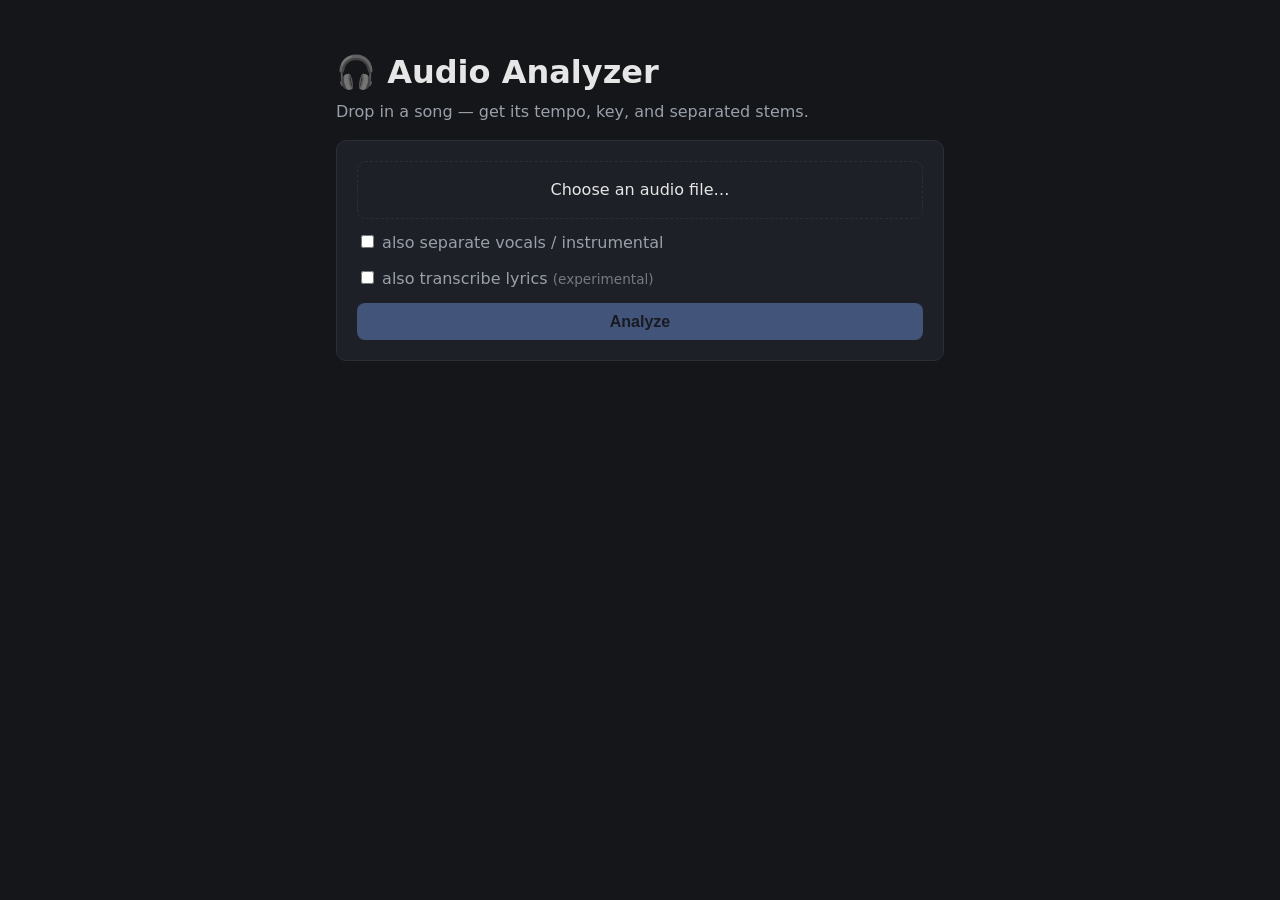
==== static/index.html @ 4c68f561 "Add song structure segmentation via agglomerative clustering estimate_structure() beat-syncs MFCCs (" ====
<!doctype html>
<html lang="en">
<head>
  <meta charset="utf-8">
  <meta name="viewport" content="width=device-width, initial-scale=1">
  <title>Audio Analyzer</title>
  <link rel="stylesheet" href="/static/style.css">
</head>
<body>
  <main>
    <h1>🎧 Audio Analyzer</h1>
    <p class="tagline">Drop in a song — get its tempo, key, and separated stems.</p>

    <form id="upload-form">
      <label class="file-picker" for="file-input" id="file-picker">
        <input type="file" id="file-input"
               accept=".flac,.wav,.mp3,.ogg,.aiff,.aif,.m4a">
        <span id="file-label">Choose an audio file…</span>
      </label>

      <label class="checkbox" id="separate-wrap">
        <input type="checkbox" id="separate-checkbox">
        also separate vocals / instrumental
      </label>

      <label class="checkbox" id="transcribe-wrap">
        <input type="checkbox" id="transcribe-checkbox">
        also transcribe lyrics <span class="exp">(experimental)</span>
      </label>

      <button id="go" disabled>Analyze</button>
    </form>

    <p id="error" hidden></p>

    <section id="results" hidden>
      <h2 id="result-name"></h2>
      <dl id="facts"></dl>

      <details id="chord-details" hidden>
        <summary>chord timeline</summary>
        <div id="chord-timeline"></div>
      </details>

      <details id="structure-details" hidden>
        <summary>song structure</summary>
        <div id="structure-timeline"></div>
      </details>

      <div id="separation" hidden>
        <p id="sep-status">queued…</p>
        <div id="stems" hidden>
          <div class="stem">
            <span class="stem-name">vocals</span>
            <audio controls preload="none" id="audio-vocals"></audio>
            <a id="dl-vocals" download="vocals.flac">download</a>
          </div>
          <div class="stem">
            <span class="stem-name">instrumental</span>
            <audio controls preload="none" id="audio-inst"></audio>
            <a id="dl-inst" download="no_vocals.flac">download</a>
          </div>
        </div>
      </div>

      <div id="lyrics" hidden>
        <p id="lyrics-status">queued…</p>
        <pre id="lyrics-text" hidden></pre>
      </div>
    </section>
  </main>
  <script src="/static/app.js"></script>
</body>
</html>
---- static/style.css ----
:root {
  --bg: #14161a;
  --card: #1d2026;
  --text: #e6e6e6;
  --muted: #9aa0aa;
  --accent: #7aa2f7;
  --border: #2a2e36;
}

* { box-sizing: border-box; }

body {
  margin: 0;
  background: var(--bg);
  color: var(--text);
  font-family: system-ui, sans-serif;
  line-height: 1.5;
}

main {
  max-width: 40rem;
  margin: 3rem auto;
  padding: 0 1rem;
}

h1 { margin-bottom: 0.25rem; }
.tagline { color: var(--muted); margin-top: 0; }

form {
  display: flex;
  flex-direction: column;
  gap: 0.75rem;
  background: var(--card);
  border: 1px solid var(--border);
  border-radius: 10px;
  padding: 1.25rem;
}

.file-picker {
  display: block;
  border: 1px dashed var(--border);
  border-radius: 8px;
  padding: 1rem;
  text-align: center;
  cursor: pointer;
  overflow-wrap: anywhere;
}
.file-picker:hover { border-color: var(--accent); }

/* Hide the native control but keep it keyboard-accessible. */
.file-picker input {
  position: absolute;
  width: 1px; height: 1px;
  opacity: 0;
}

.checkbox { color: var(--muted); }
.checkbox.disabled { opacity: 0.4; }

button {
  background: var(--accent);
  color: #10131a;
  border: none;
  border-radius: 8px;
  padding: 0.6rem 1rem;
  font-size: 1rem;
  font-weight: 600;
  cursor: pointer;
}
button:disabled { opacity: 0.4; cursor: default; }

#results {
  background: var(--card);
  border: 1px solid var(--border);
  border-radius: 10px;
  padding: 1.25rem;
  margin-top: 1.5rem;
}
#results h2 { margin-top: 0; overflow-wrap: anywhere; }

#facts {
  display: grid;
  grid-template-columns: 8rem 1fr;
  gap: 0.25rem 1rem;
  margin: 0;
}
#facts dt { color: var(--muted); }
#facts dd { margin: 0; }

#sep-status, #lyrics-status { color: var(--muted); }

#chord-details { margin: 0.75rem 0; }
#chord-details summary { cursor: pointer; color: var(--muted); }

.chord-line {
  display: flex;
  gap: 1rem;
  font-variant-numeric: tabular-nums;
}
.chord-when { color: var(--muted); width: 7rem; }

#lyrics-text {
  background: var(--bg);
  border: 1px solid var(--border);
  border-radius: 8px;
  padding: 0.75rem 1rem;
  white-space: pre-wrap;
  overflow-wrap: anywhere;
  font: inherit;
  margin: 0;
}

.exp { font-size: 0.85em; opacity: 0.7; }

.stem {
  display: flex;
  align-items: center;
  gap: 1rem;
  margin: 0.5rem 0;
}
.stem-name { width: 6rem; color: var(--muted); }
.stem audio { flex: 1; }
.stem a { color: var(--accent); }

#error {
  background: #3a1f24;
  border: 1px solid #6b3238;
  border-radius: 8px;
  padding: 0.75rem 1rem;
  overflow-wrap: anywhere;
}
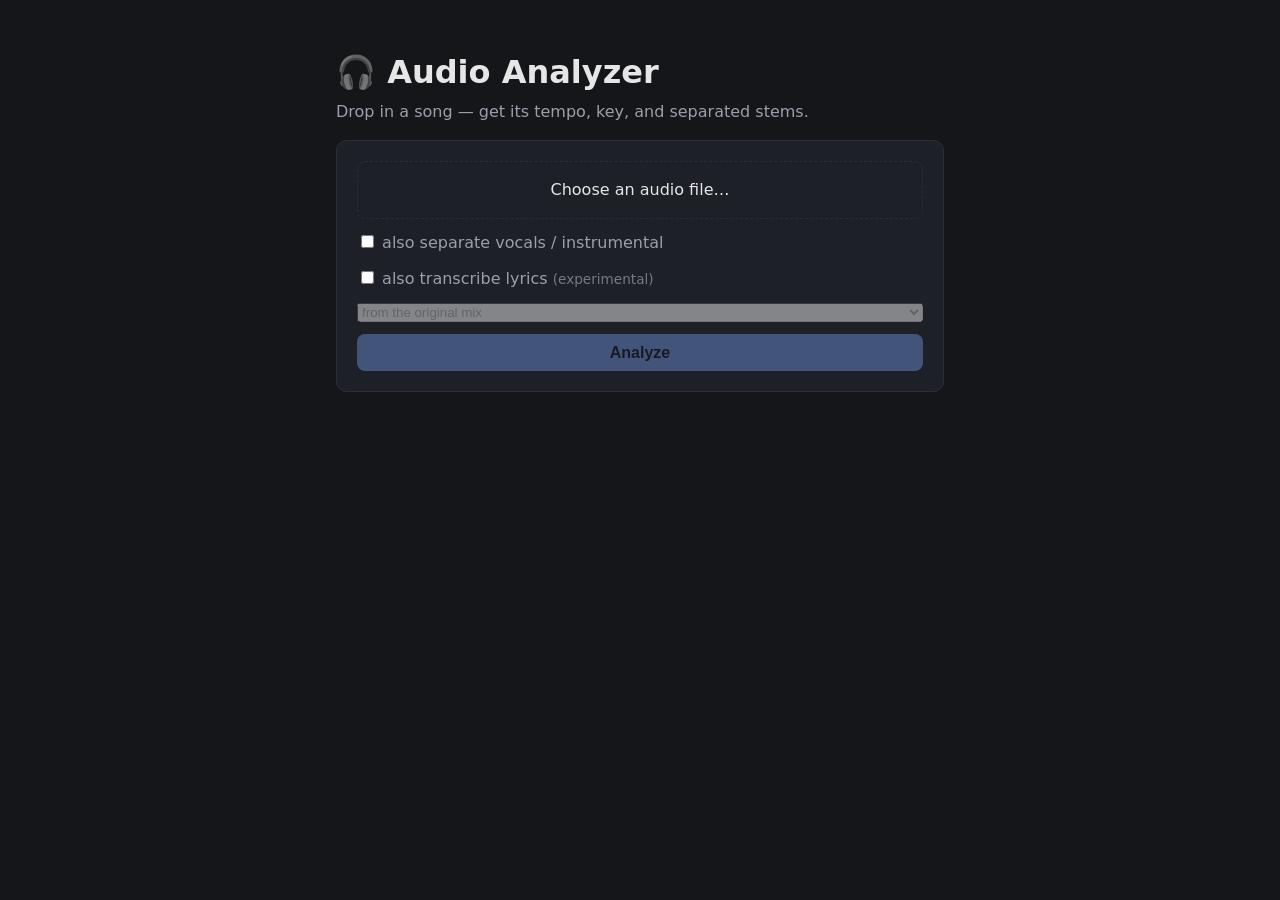
==== commit 77e3427a: "Add DeepFilterNet denoising and lyrics source modes enhance.py wraps DeepFilterNet3 (lazy, cached, t" ====
--- a/static/index.html
+++ b/static/index.html
@@ -27,6 +27,11 @@
         <input type="checkbox" id="transcribe-checkbox">
         also transcribe lyrics <span class="exp">(experimental)</span>
       </label>
+      <select id="lyrics-source" disabled>
+        <option value="mix">from the original mix</option>
+        <option value="denoised">denoised — for speech recordings</option>
+        <option value="vocals">from the isolated vocals — best for songs</option>
+      </select>
 
       <button id="go" disabled>Analyze</button>
     </form>
@@ -45,6 +50,14 @@
       <details id="structure-details" hidden>
         <summary>song structure</summary>
         <div id="structure-timeline"></div>
+      </details>
+
+      <button id="mix-button" class="secondary" hidden>
+        Build a mix from this track
+      </button>
+      <details id="mix-details" hidden>
+        <summary>suggested mix</summary>
+        <div id="mix-list"></div>
       </details>
 
       <div id="separation" hidden>
--- a/static/style.css
+++ b/static/style.css
@@ -98,6 +98,14 @@
   font-variant-numeric: tabular-nums;
 }
 .chord-when { color: var(--muted); width: 7rem; }
+.chord-why { color: var(--muted); font-size: 0.85em; padding-left: 1.5rem; }
+
+button.secondary {
+  background: transparent;
+  color: var(--accent);
+  border: 1px solid var(--accent);
+  margin-top: 0.75rem;
+}
 
 #lyrics-text {
   background: var(--bg);
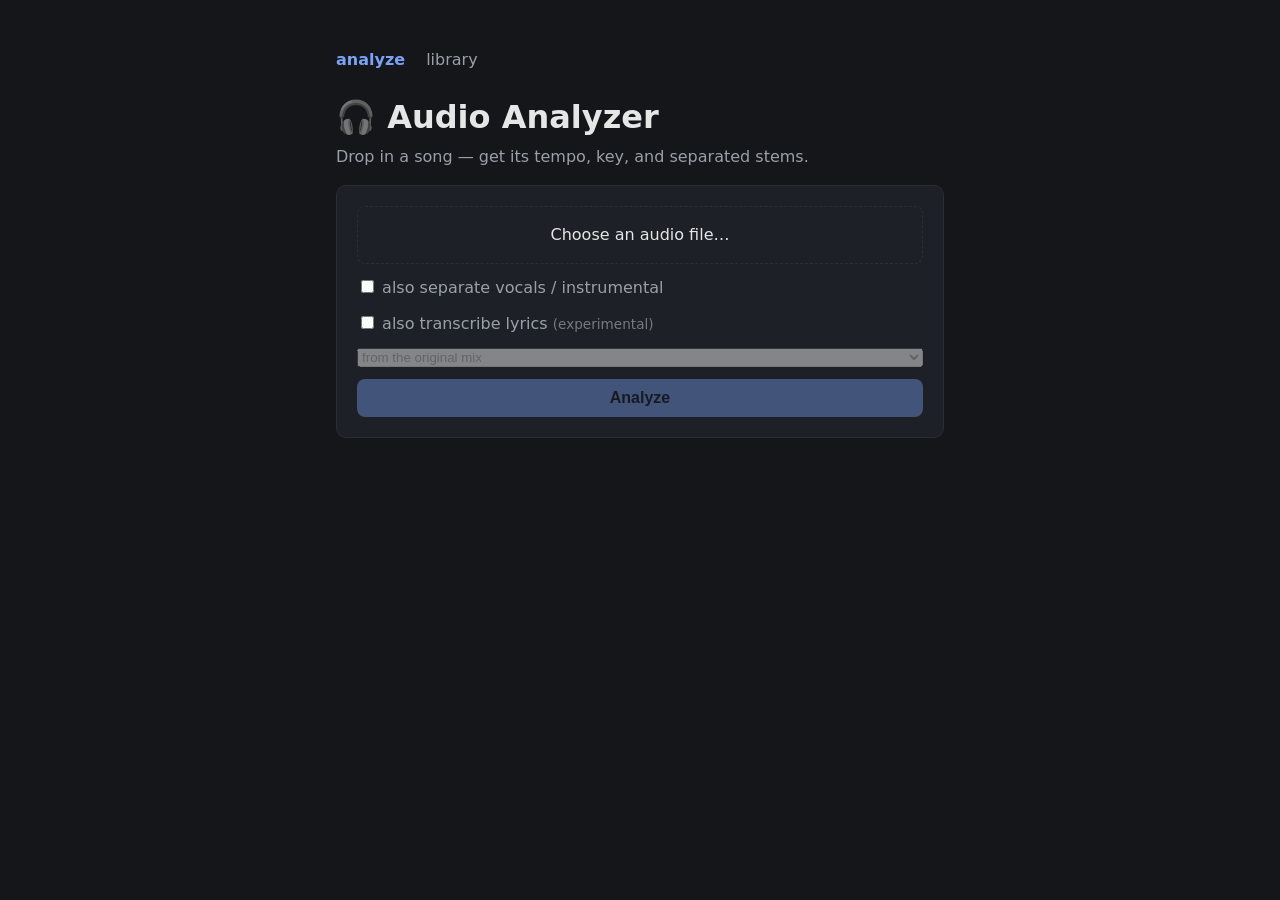
==== commit 92c7d8d2: "Add the library browser page /library serves the collection: sortable table of every analyzed track," ====
--- a/static/index.html
+++ b/static/index.html
@@ -8,6 +8,11 @@
 </head>
 <body>
   <main>
+    <nav class="nav">
+      <a href="/" class="current">analyze</a>
+      <a href="/library">library</a>
+    </nav>
+
     <h1>🎧 Audio Analyzer</h1>
     <p class="tagline">Drop in a song — get its tempo, key, and separated stems.</p>
 
--- a/static/style.css
+++ b/static/style.css
@@ -25,6 +25,50 @@
 
 h1 { margin-bottom: 0.25rem; }
 .tagline { color: var(--muted); margin-top: 0; }
+
+.nav { margin-bottom: 1rem; }
+.nav a {
+  color: var(--muted);
+  text-decoration: none;
+  margin-right: 1rem;
+}
+.nav a.current { color: var(--accent); font-weight: 600; }
+
+#filter {
+  width: 100%;
+  background: var(--bg);
+  border: 1px solid var(--border);
+  border-radius: 8px;
+  color: var(--text);
+  padding: 0.5rem 0.75rem;
+  font: inherit;
+  margin-bottom: 0.75rem;
+}
+
+table { width: 100%; border-collapse: collapse; font-size: 0.95rem; }
+th, td {
+  text-align: left;
+  padding: 0.4rem 0.6rem;
+  border-bottom: 1px solid var(--border);
+  overflow-wrap: anywhere;
+}
+th { color: var(--muted); font-weight: 500; }
+th.sortable { cursor: pointer; user-select: none; }
+th.sortable:hover { color: var(--accent); }
+tbody tr { cursor: pointer; }
+tbody tr:hover { background: var(--card); }
+tbody tr.selected { background: var(--card); }
+td:not(:first-child) { font-variant-numeric: tabular-nums; }
+
+#detail {
+  background: var(--card);
+  border: 1px solid var(--border);
+  border-radius: 10px;
+  padding: 1.25rem;
+  margin-top: 1.5rem;
+}
+#detail h2 { margin-top: 0; }
+#detail-chords { color: var(--muted); overflow-wrap: anywhere; }
 
 form {
   display: flex;
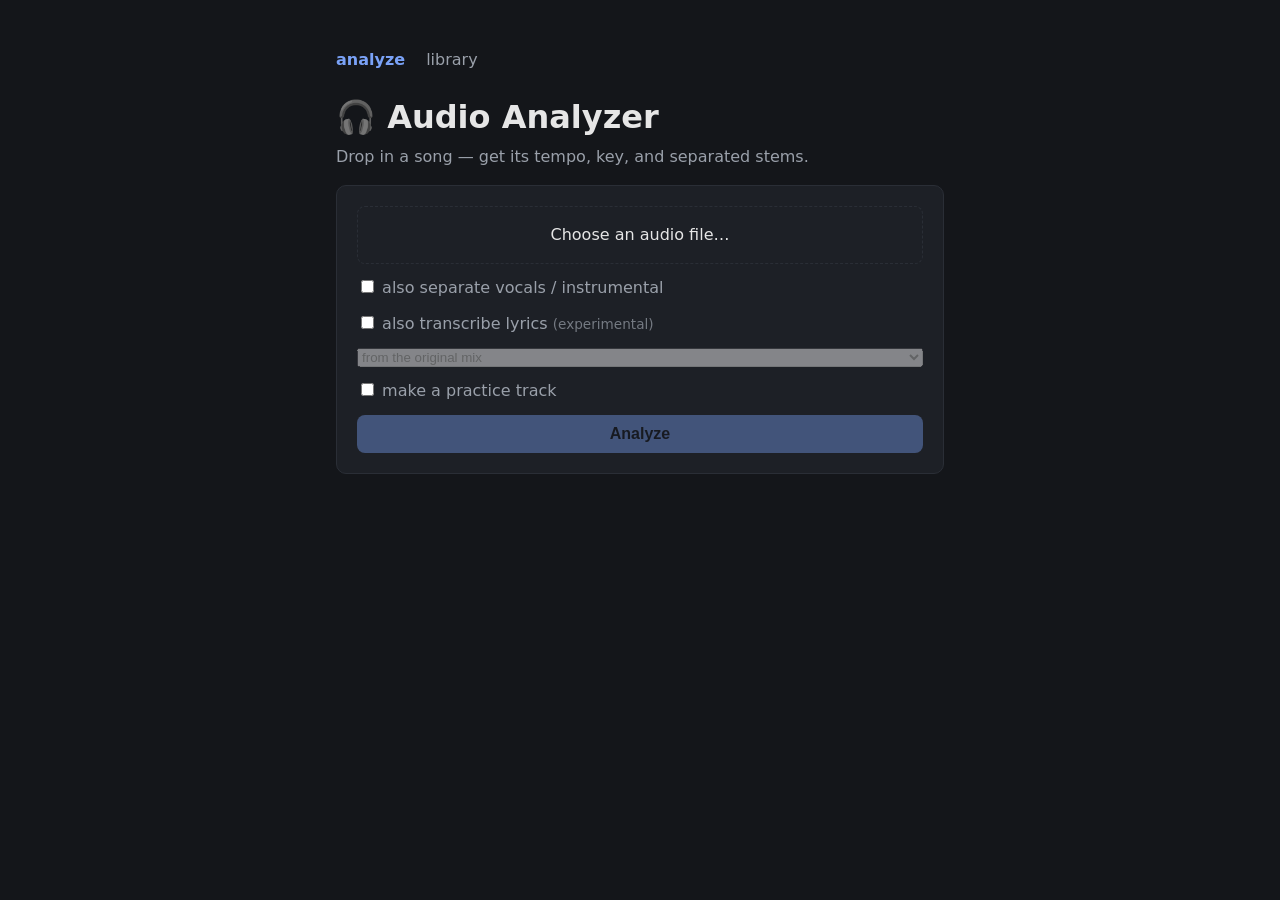
==== commit 7c26f720: "Add practice tracks: slow-down and transpose practice.py time-stretches (phase vocoder, pitch untouc" ====
--- a/static/index.html
+++ b/static/index.html
@@ -38,6 +38,21 @@
         <option value="vocals">from the isolated vocals — best for songs</option>
       </select>
 
+      <label class="checkbox" id="practice-wrap">
+        <input type="checkbox" id="practice-checkbox">
+        make a practice track
+      </label>
+      <div id="practice-controls" hidden>
+        <label>speed
+          <input type="number" id="practice-speed" value="0.75"
+                 min="0.5" max="1.5" step="0.05">
+        </label>
+        <label>semitones
+          <input type="number" id="practice-semitones" value="0"
+                 min="-12" max="12" step="1">
+        </label>
+      </div>
+
       <button id="go" disabled>Analyze</button>
     </form>
 
@@ -57,6 +72,10 @@
         <div id="structure-timeline"></div>
       </details>
 
+      <label class="checkbox" id="practice-wrap">
+        <input type="checkbox" id="practice-checkbox">
+        make a practice track
+      </label>
       <button id="mix-button" class="secondary" hidden>
         Build a mix from this track
       </button>
@@ -67,24 +86,22 @@
 
       <div id="separation" hidden>
         <p id="sep-status">queued…</p>
-        <div id="stems" hidden>
-          <div class="stem">
-            <span class="stem-name">vocals</span>
-            <audio controls preload="none" id="audio-vocals"></audio>
-            <a id="dl-vocals" download="vocals.flac">download</a>
-          </div>
-          <div class="stem">
-            <span class="stem-name">instrumental</span>
-            <audio controls preload="none" id="audio-inst"></audio>
-            <a id="dl-inst" download="no_vocals.flac">download</a>
-          </div>
-        </div>
+        <div id="stems" hidden></div>
       </div>
 
       <div id="lyrics" hidden>
         <p id="lyrics-status">queued…</p>
         <pre id="lyrics-text" hidden></pre>
       </div>
+
+      <div id="practice-section" hidden>
+        <p id="practice-status">queued…</p>
+        <div class="stem">
+          <span class="stem-name">practice</span>
+          <audio controls preload="none" id="practice-player"></audio>
+          <a id="practice-download" download="practice.flac">download</a>
+        </div>
+      </div>
     </section>
   </main>
   <script src="/static/app.js"></script>
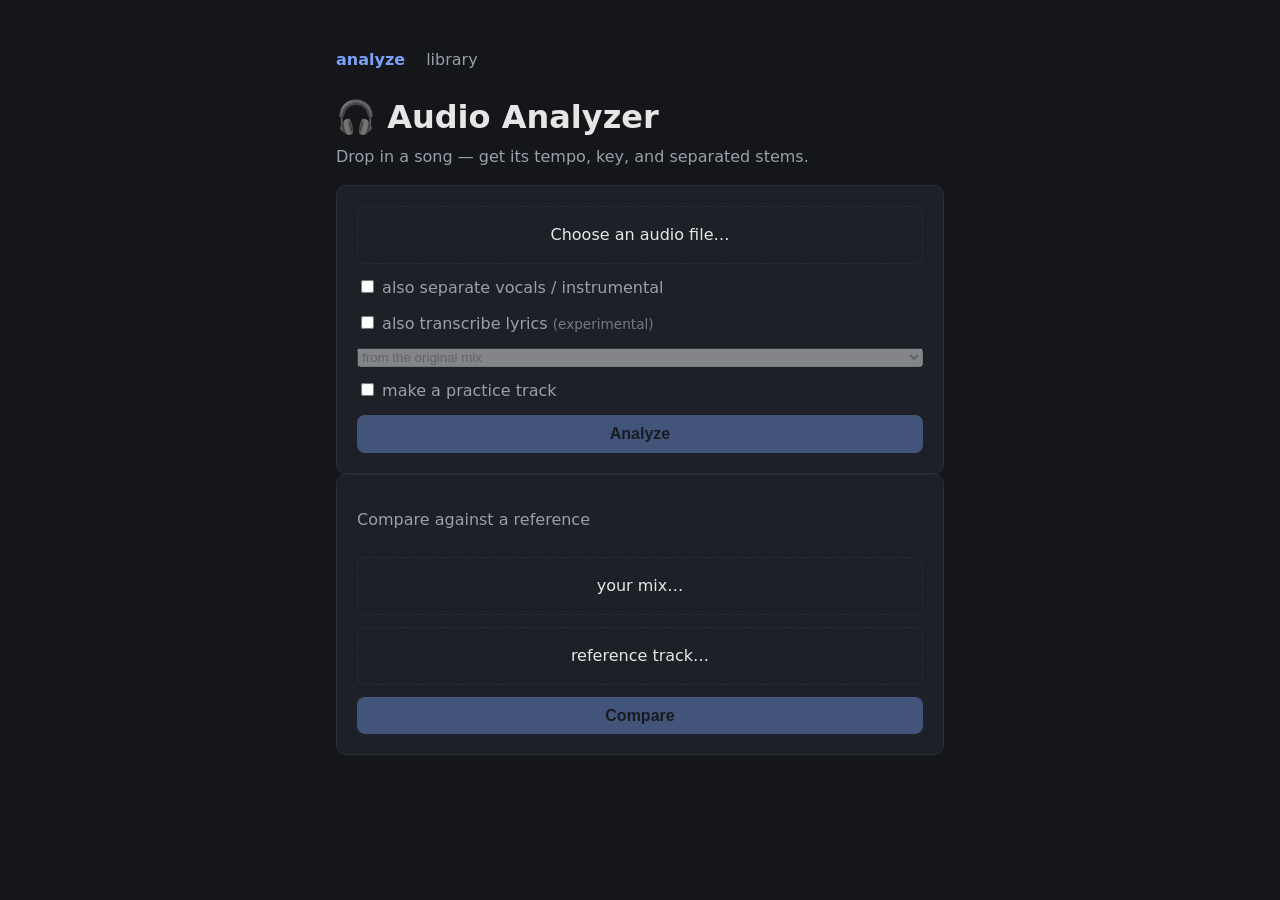
==== commit 2c88bc20: "Add reference-mix comparison compare.py measures both tracks (integrated LUFS, peak/crest) and compa" ====
--- a/static/index.html
+++ b/static/index.html
@@ -56,6 +56,27 @@
       <button id="go" disabled>Analyze</button>
     </form>
 
+    <form id="compare-form">
+      <h2 class="section-title">Compare against a reference</h2>
+      <label class="file-picker" for="mix-input">
+        <input type="file" id="mix-input"
+               accept=".flac,.wav,.mp3,.ogg,.aiff,.aif,.m4a">
+        <span id="mix-label">your mix…</span>
+      </label>
+      <label class="file-picker" for="ref-input">
+        <input type="file" id="ref-input"
+               accept=".flac,.wav,.mp3,.ogg,.aiff,.aif,.m4a">
+        <span id="ref-label">reference track…</span>
+      </label>
+      <button id="compare-go" disabled>Compare</button>
+    </form>
+
+    <section id="compare-results" hidden>
+      <h2 id="compare-title"></h2>
+      <ul id="compare-notes"></ul>
+      <div id="compare-bands"></div>
+    </section>
+
     <p id="error" hidden></p>
 
     <section id="results" hidden>
--- a/static/style.css
+++ b/static/style.css
@@ -131,7 +131,42 @@
 #facts dt { color: var(--muted); }
 #facts dd { margin: 0; }
 
-#sep-status, #lyrics-status { color: var(--muted); }
+#sep-status, #lyrics-status, #practice-status { color: var(--muted); }
+
+.section-title { font-size: 1rem; color: var(--muted); font-weight: 500; }
+
+#compare-results {
+  background: var(--card);
+  border: 1px solid var(--border);
+  border-radius: 10px;
+  padding: 1.25rem;
+  margin-top: 1.5rem;
+}
+#compare-notes { margin: 0 0 1rem 0; padding-left: 1.25rem; }
+#compare-notes li { margin-bottom: 0.25rem; }
+
+.band-row {
+  display: grid;
+  grid-template-columns: 6rem 1fr 4rem;
+  gap: 0.75rem;
+  align-items: center;
+  margin-bottom: 0.4rem;
+}
+.band-name { color: var(--muted); }
+.band-value { font-variant-numeric: tabular-nums; text-align: right; }
+.bar-track {
+  background: var(--bg);
+  border-radius: 4px;
+  height: 10px;
+  overflow: hidden;
+}
+.bar {
+  height: 100%;
+  border-radius: 4px;
+  background: var(--accent);
+}
+.bar.heavy { background: #e0af68; }
+.bar.light { background: #7dcfff; }
 
 #chord-details { margin: 0.75rem 0; }
 #chord-details summary { cursor: pointer; color: var(--muted); }
